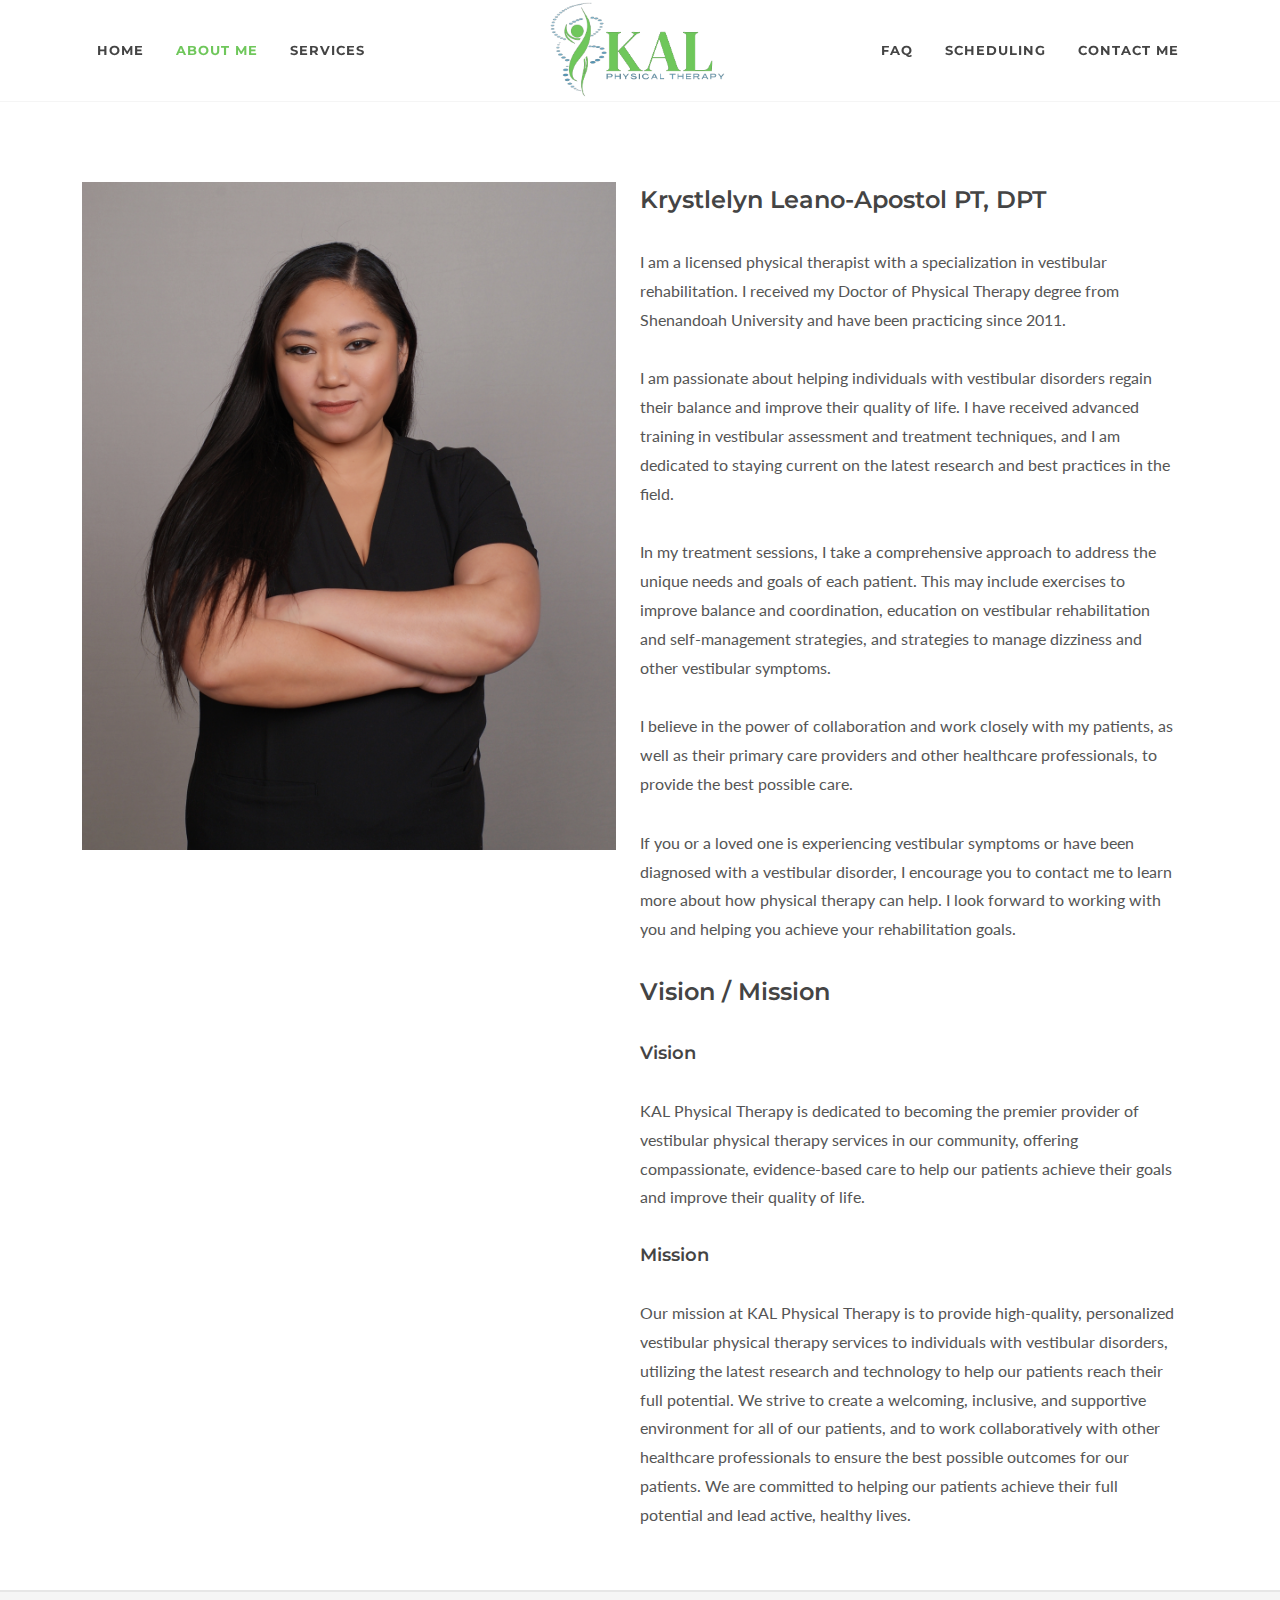
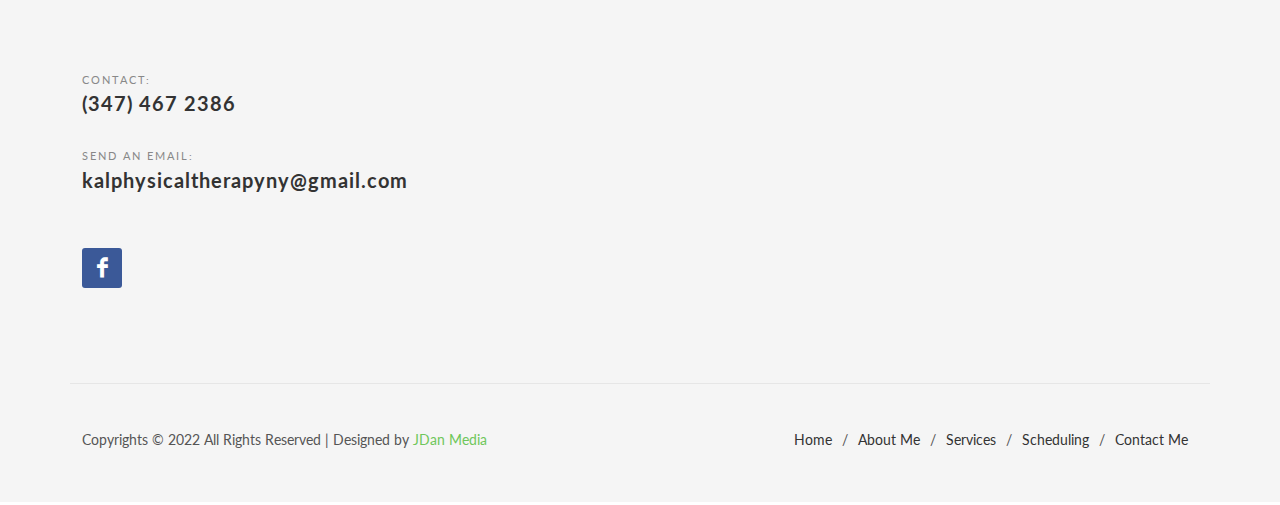
==== about.html @ 2dfe744f "updated slider, updated about me" ====
<!DOCTYPE html>
<html dir="ltr" lang="en-US">
<head>

	<meta http-equiv="content-type" content="text/html; charset=utf-8" />
	<meta name="author" content="SemiColonWeb" />
    <link href="https://fonts.googleapis.com/css?family=Lato:300,400,400i,700|Montserrat:400,700|Crete+Round:400i&display=swap" rel="stylesheet" type="text/css" />
    <link rel="stylesheet" href="./assets/css/bootstrap.css" type="text/css" />
    <link rel="stylesheet" href="./assets/css/style.css" type="text/css" />
    <link rel="stylesheet" href="./assets/css/swiper.css" type="text/css" />
    <link rel="stylesheet" href="./assets/demos/medical/medical.css" type="text/css" />
    <link rel="stylesheet" href="./assets/css/dark.css" type="text/css" />
    <link rel="stylesheet" href="./assets/css/font-icons.css" type="text/css" />
	<link rel="stylesheet" href="./assets/demos/medical/css/medical-icons.css" type="text/css" />
	<link rel="stylesheet" href="./assets/css/animate.css" type="text/css" />
	<link rel="stylesheet" href="./assets/css/magnific-popup.css" type="text/css" />
	<link rel="stylesheet" href="./assets/demos/medical/fonts.css" type="text/css" />
	<link rel="stylesheet" href="./assets/css/custom.css" type="text/css" />
	<meta name="viewport" content="width=device-width, initial-scale=1" />
	<link rel="stylesheet" href="./assets/css/colors.php?color=DE6262" type="text/css" />
    <link rel="icon" type="image/x-icon" href="./assets/Images/kal-icon-trans.png">


	<!-- Document Title
	============================================= -->
	<title>About Me | KAL Physical Therapy</title>

</head>

<body class="stretched page-transition" data-loader-html="<div id='css3-spinner-svg-pulse-wrapper'><svg id='css3-spinner-svg-pulse' version='1.2' height='210' width='550' xmlns='https://www.w3.org/2000/svg' viewport='0 0 60 60' xmlns:xlink='https://www.w3.org/1999/xlink'><path id='css3-spinner-pulse' stroke='#DE6262' fill='none' stroke-width='2' stroke-linejoin='round' d='M0,90L250,90Q257,60 262,87T267,95 270,88 273,92t6,35 7,-60T290,127 297,107s2,-11 10,-10 1,1 8,-10T319,95c6,4 8,-6 10,-17s2,10 9,11h210' /></svg></div>">

	<!-- Document Wrapper
	============================================= -->
	<div id="wrapper" class="clearfix">

		<!-- Header
		============================================= -->
		<header id="header">
			<div id="header-wrap">
				<div class="container">
					<div class="header-row">

						<!-- Logo
						============================================= -->
						<div id="logo" class="order-lg-2 col-auto px-0 me-lg-0">
							<a href="index.html" class="standard-logo"><img src="./assets/images/kal-logo-small-black-stroke.png" alt="KAL Logo"></a>
							<a href="index.html" class="retina-logo"><img src="./assets/images/kal-logo-small-black-stroke.png" alt="KAL Logo"></a>
						</div><!-- #logo end -->

						<div id="primary-menu-trigger">
							<svg class="svg-trigger" viewBox="0 0 100 100"><path d="m 30,33 h 40 c 3.722839,0 7.5,3.126468 7.5,8.578427 0,5.451959 -2.727029,8.421573 -7.5,8.421573 h -20"></path><path d="m 30,50 h 40"></path><path d="m 70,67 h -40 c 0,0 -7.5,-0.802118 -7.5,-8.365747 0,-7.563629 7.5,-8.634253 7.5,-8.634253 h 20"></path></svg>
						</div>

						<!-- Primary Navigation
						============================================= -->
						<nav class="primary-menu order-lg-1 col-lg-5 px-0" style="position:inherit;">

							<ul class="menu-container">
								<li class="menu-item"><a class="menu-link" href="index.html"><div>Home</div></a></li>
								<li class="menu-item current"><a class="menu-link" href="about.html"><div>About Me</div></a></li>
                                <li class="menu-item"><a class="menu-link" href="services.html"><div>Services</div></a></li>
                            </ul>
                        </nav>
                        <nav class="primary-menu order-lg-3 col-lg-5 px-0" style="position:inherit;">
                            <ul class="menu-container justify-content-lg-end">
								<li class="menu-item"><a class="menu-link" href="faq.html"><div>FAQ</div></a></li>
								<li class="menu-item"><a class="menu-link" href="scheduling.html"><div>Scheduling</div></a></li>
								<li class="menu-item"><a class="menu-link" href="contact.html"><div>Contact Me</div></a></li>
							</ul>
						</nav><!-- #primary-menu end -->

					</div>
				</div>
			</div>
			<div class="header-wrap-clone"></div>
		</header><!-- #header end -->

		<!-- Content
		============================================= -->
		<section id="content">
			<div class="content-wrap pb-0">
				<div class="container">

					<div class="row">
						<div class="row col-mb-50">
							<div class="col-md-6">
								<div class="feature-box media-box">
									<div class="fbox-media">
										<img src="./assets/images/aboutmepic.jpg" alt="Why choose Us?">
									</div>
								</div>
							</div>
						<div class="col-lg-6">
							<h3>Krystlelyn Leano-Apostol PT, DPT</h3>

							<p>I am a licensed physical therapist with a specialization in vestibular rehabilitation. I received my Doctor of Physical Therapy degree from Shenandoah University and have been practicing since 2011.
							<p>I am passionate about helping individuals with vestibular disorders regain their balance and improve their quality of life. I have received advanced training in vestibular assessment and treatment techniques, and I am dedicated to staying current on the latest research and best practices in the field.</p>
							<p>In my treatment sessions, I take a comprehensive approach to address the unique needs and goals of each patient. This may include exercises to improve balance and coordination, education on vestibular rehabilitation and self-management strategies, and strategies to manage dizziness and other vestibular symptoms.</p>
							<p>I believe in the power of collaboration and work closely with my patients, as well as their primary care providers and other healthcare professionals, to provide the best possible care.</p>
							<p>If you or a loved one is experiencing vestibular symptoms or have been diagnosed with a vestibular disorder, I encourage you to contact me to learn more about how physical therapy can help. I look forward to working with you and helping you achieve your rehabilitation goals.</p>

							<h3>Vision / Mission</h3>

							<h4>Vision</h4>
							<p>KAL Physical Therapy is dedicated to becoming the premier provider of vestibular physical therapy services in our community, offering compassionate, evidence-based care to help our patients achieve their goals and improve their quality of life.</p>
							
							<h4>Mission</h4>
							<p>Our mission at KAL Physical Therapy is to provide high-quality, personalized vestibular physical therapy services to individuals with vestibular disorders, utilizing the latest research and technology to help our patients reach their full potential. We strive to create a welcoming, inclusive, and supportive environment for all of our patients, and to work collaboratively with other healthcare professionals to ensure the best possible outcomes for our patients. We are committed to helping our patients achieve their full potential and lead active, healthy lives.</p>
						</div>
					</div>
					<p></p>

				</div>

			</div>
		</section><!-- #content end -->

		<!-- Footer
		============================================= -->
		<footer id="footer" style="background-color: #F5F5F5; border-top: 2px solid rgba(0,0,0,0.06);">
			<div class="container" style="border-bottom: 1px solid rgba(0,0,0,0.06);">

				<!-- Footer Widgets
				============================================= -->
				<div class="footer-widgets-wrap">

					<div class="row gutter-50 col-mb-50">

						<div class="col-md-4">

							<div class="widget">

								<div class="row col-mb-30">
									<div class="col-lg-12">
										<div class="footer-big-contacts">
											<span>Contact:</span>
											(347) 467 2386
										</div>
									</div>

									<div class="col-lg-12">
										<div class="footer-big-contacts">
											<span>Send an Email:</span>
											kalphysicaltherapyny@gmail.com
										</div>
									</div>
								</div>

							</div>

							<div class="widget subscribe-widget clearfix">

								<div class="row col-mb-30">
									<div class="col-sm-6 col-md-12 col-lg-6 clearfix">
										<a href="https://www.facebook.com/profile.php?id=100088039281138" target="_blank" class="social-icon si-dark si-colored si-facebook mb-0" style="margin-right: 10px;">
											<i class="icon-facebook"></i>
											<i class="icon-facebook"></i>
										</a>
										<a href="#"><small style="display: block; margin-top: 3px;"></a>
									</div>
								</div>

							</div>

						</div>
					</div>

				</div><!-- .footer-widgets-wrap end -->
			</div>

			<!-- Copyrights
			============================================= -->
			<div id="copyrights" class="bg-transparent">
				<div class="container clearfix">

					<div class="row col-mb-30">
						<div class="col-md-6 text-center text-md-start">
							Copyrights &copy; 2022 All Rights Reserved | Designed by <a href="http://www.jdanmedia.com">JDan Media</a>
						</div>

						<div class="col-md-6 text-center text-md-end">
							<div class="copyrights-menu copyright-links clearfix">
								<a href="#">Home</a>/<a href="#">About Me</a>/<a href="#">Services</a>/<a href="#">Scheduling</a>/<a href="#">Contact Me</a>
							</div>
						</div>
					</div>

				</div>
			</div><!-- #copyrights end -->
		</footer><!-- #footer end -->

	</div><!-- #wrapper end -->

	<!-- Go To Top
	============================================= -->
	<div id="gotoTop" class="icon-angle-up rounded-circle"></div>

	<!-- JavaScripts
	============================================= -->
	<script src="./assets/js/jquery.js"></script>
	<script src="./assets/js/plugins.min.js"></script>

	<!-- Footer Scripts
	============================================= -->
	<script src="./assets/js/functions.js"></script>

</body>
</html>
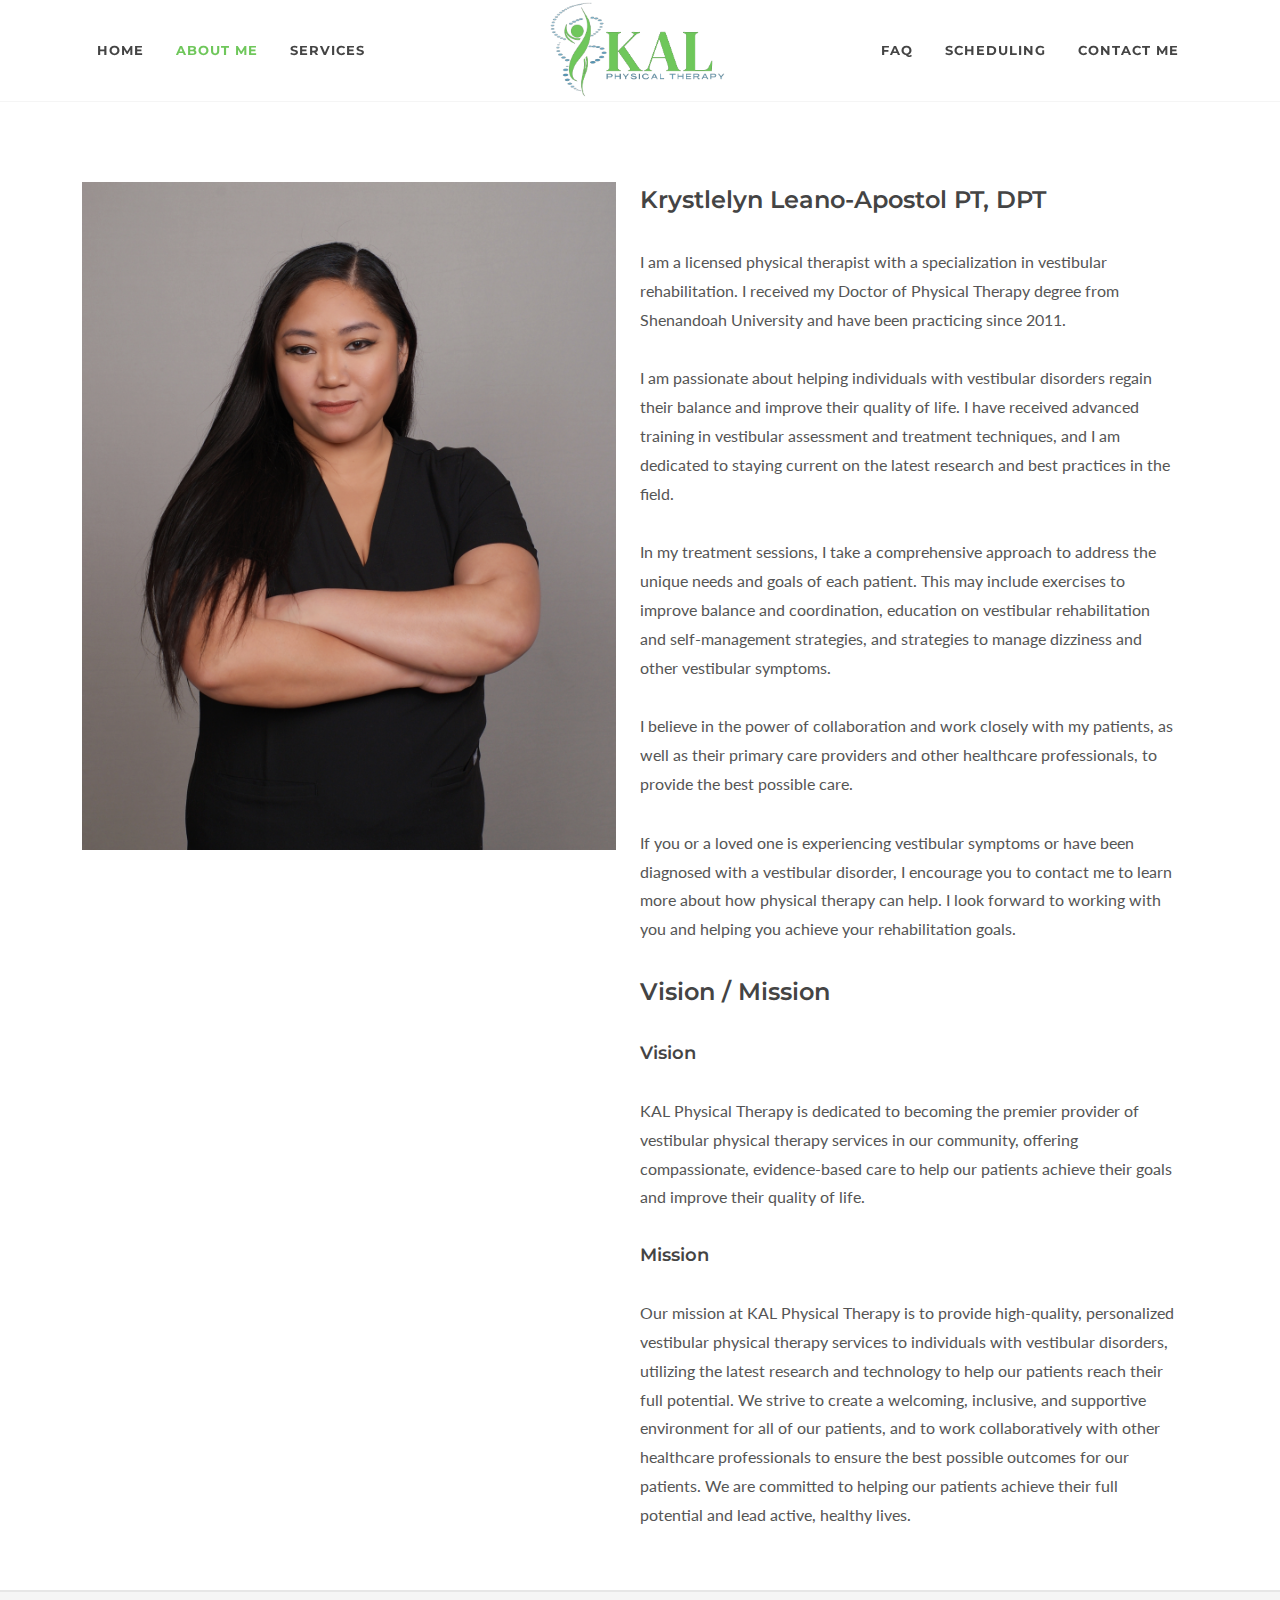
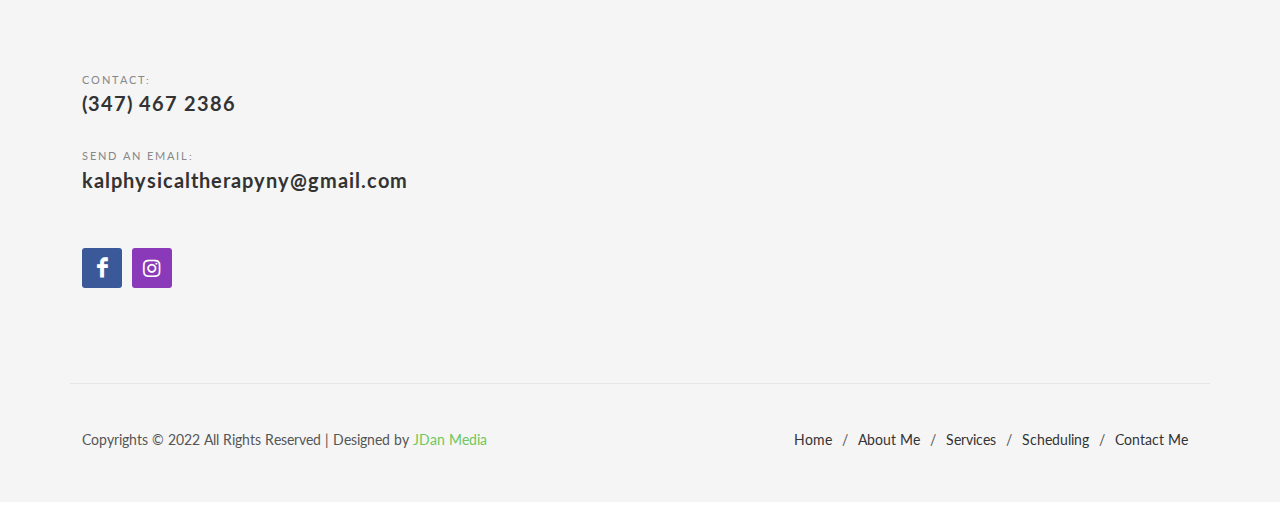
==== commit 25cbdcf4: "added instagram icon and link" ====
--- a/about.html
+++ b/about.html
@@ -156,6 +156,10 @@
 											<i class="icon-facebook"></i>
 											<i class="icon-facebook"></i>
 										</a>
+										<a href="https://www.instagram.com/kal_pt" target="_blank" class="social-icon si-dark si-colored si-instagram mb-0" style="margin-right: 10px;">
+											<i class="icon-instagram"></i>
+											<i class="icon-instagram"></i>
+										</a>
 										<a href="#"><small style="display: block; margin-top: 3px;"></a>
 									</div>
 								</div>
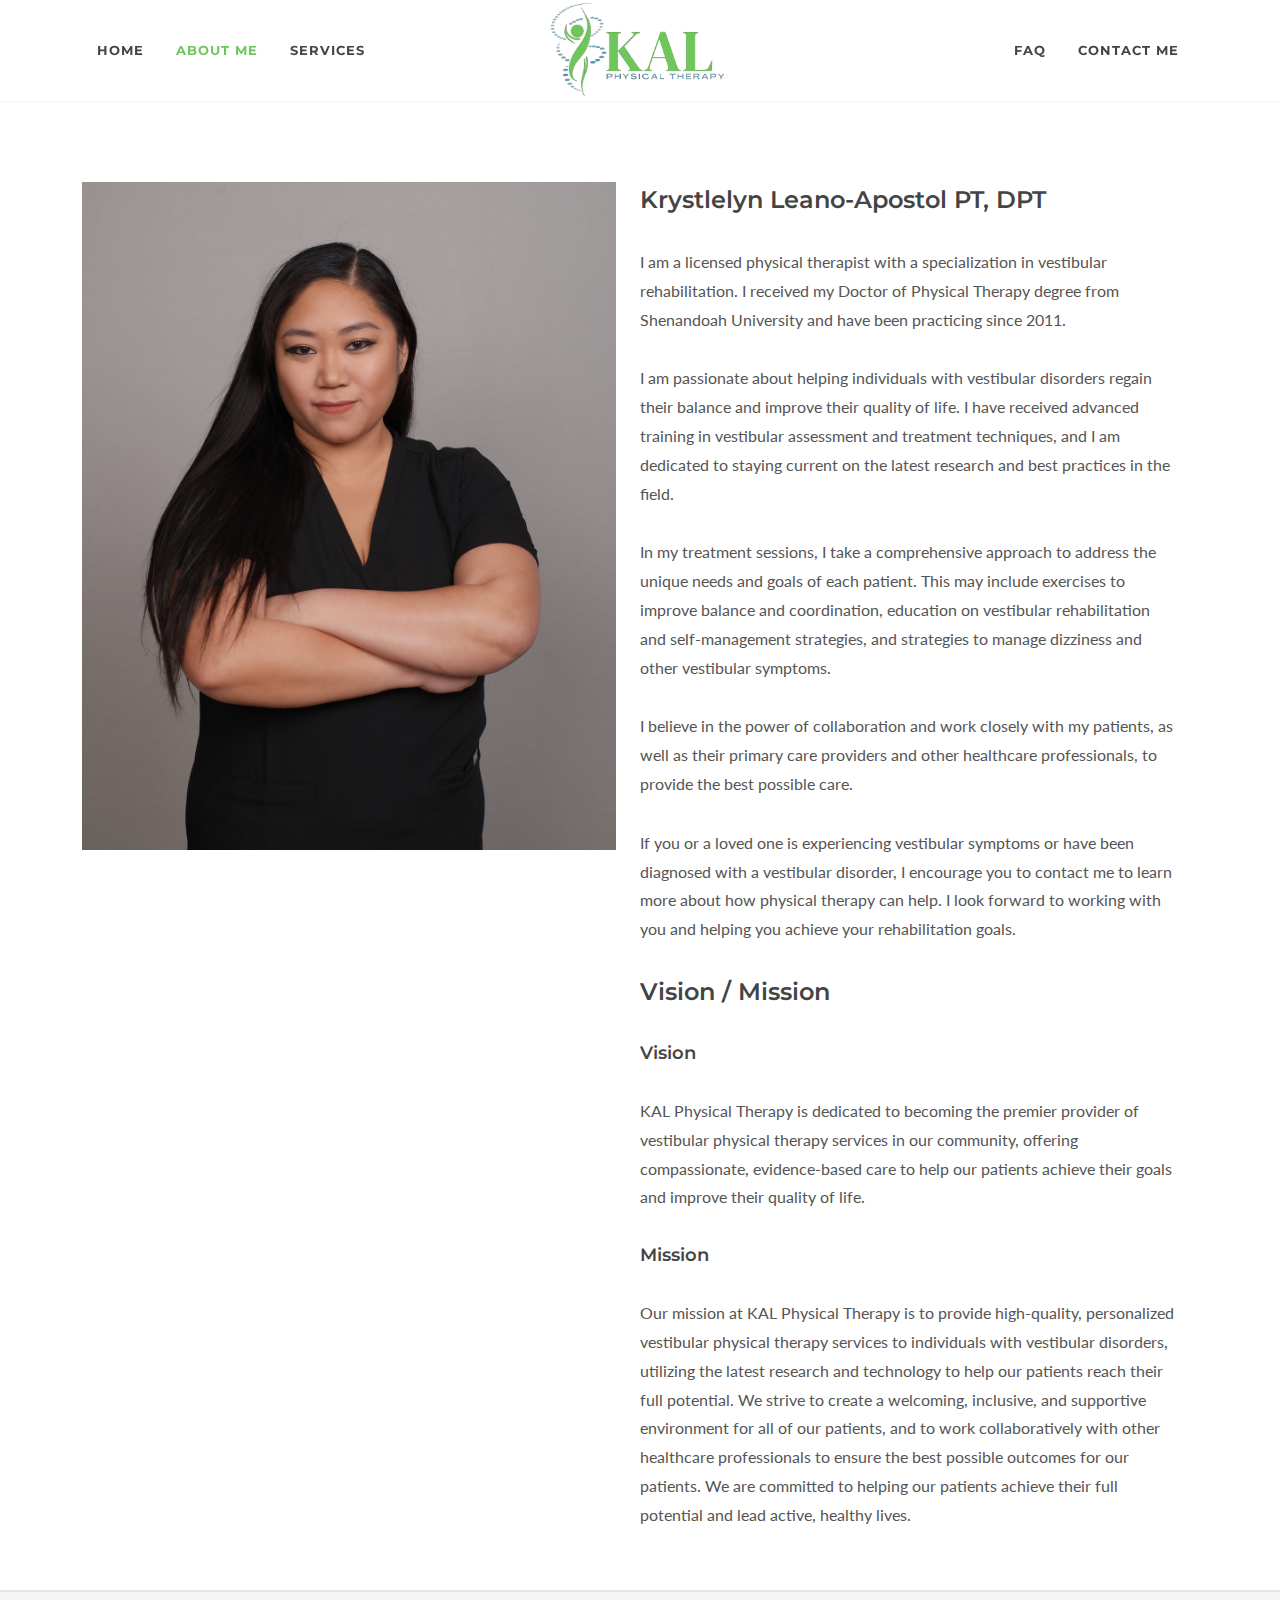
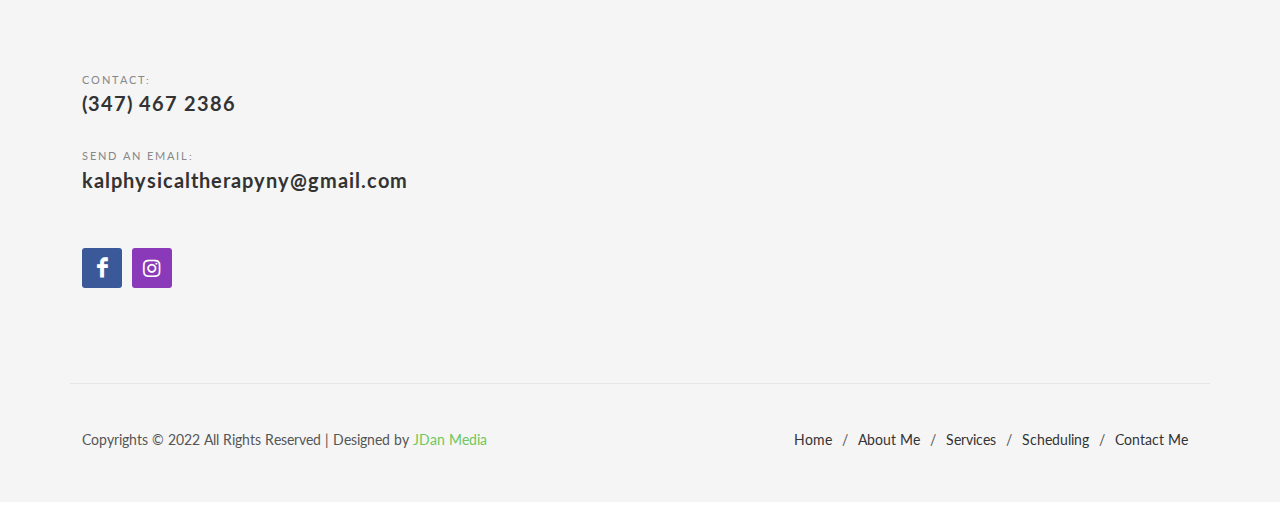
==== commit dbbbb98b: "removed scheduling, changed booking to contact me section" ====
--- a/about.html
+++ b/about.html
@@ -64,7 +64,6 @@
                         <nav class="primary-menu order-lg-3 col-lg-5 px-0" style="position:inherit;">
                             <ul class="menu-container justify-content-lg-end">
 								<li class="menu-item"><a class="menu-link" href="faq.html"><div>FAQ</div></a></li>
-								<li class="menu-item"><a class="menu-link" href="scheduling.html"><div>Scheduling</div></a></li>
 								<li class="menu-item"><a class="menu-link" href="contact.html"><div>Contact Me</div></a></li>
 							</ul>
 						</nav><!-- #primary-menu end -->
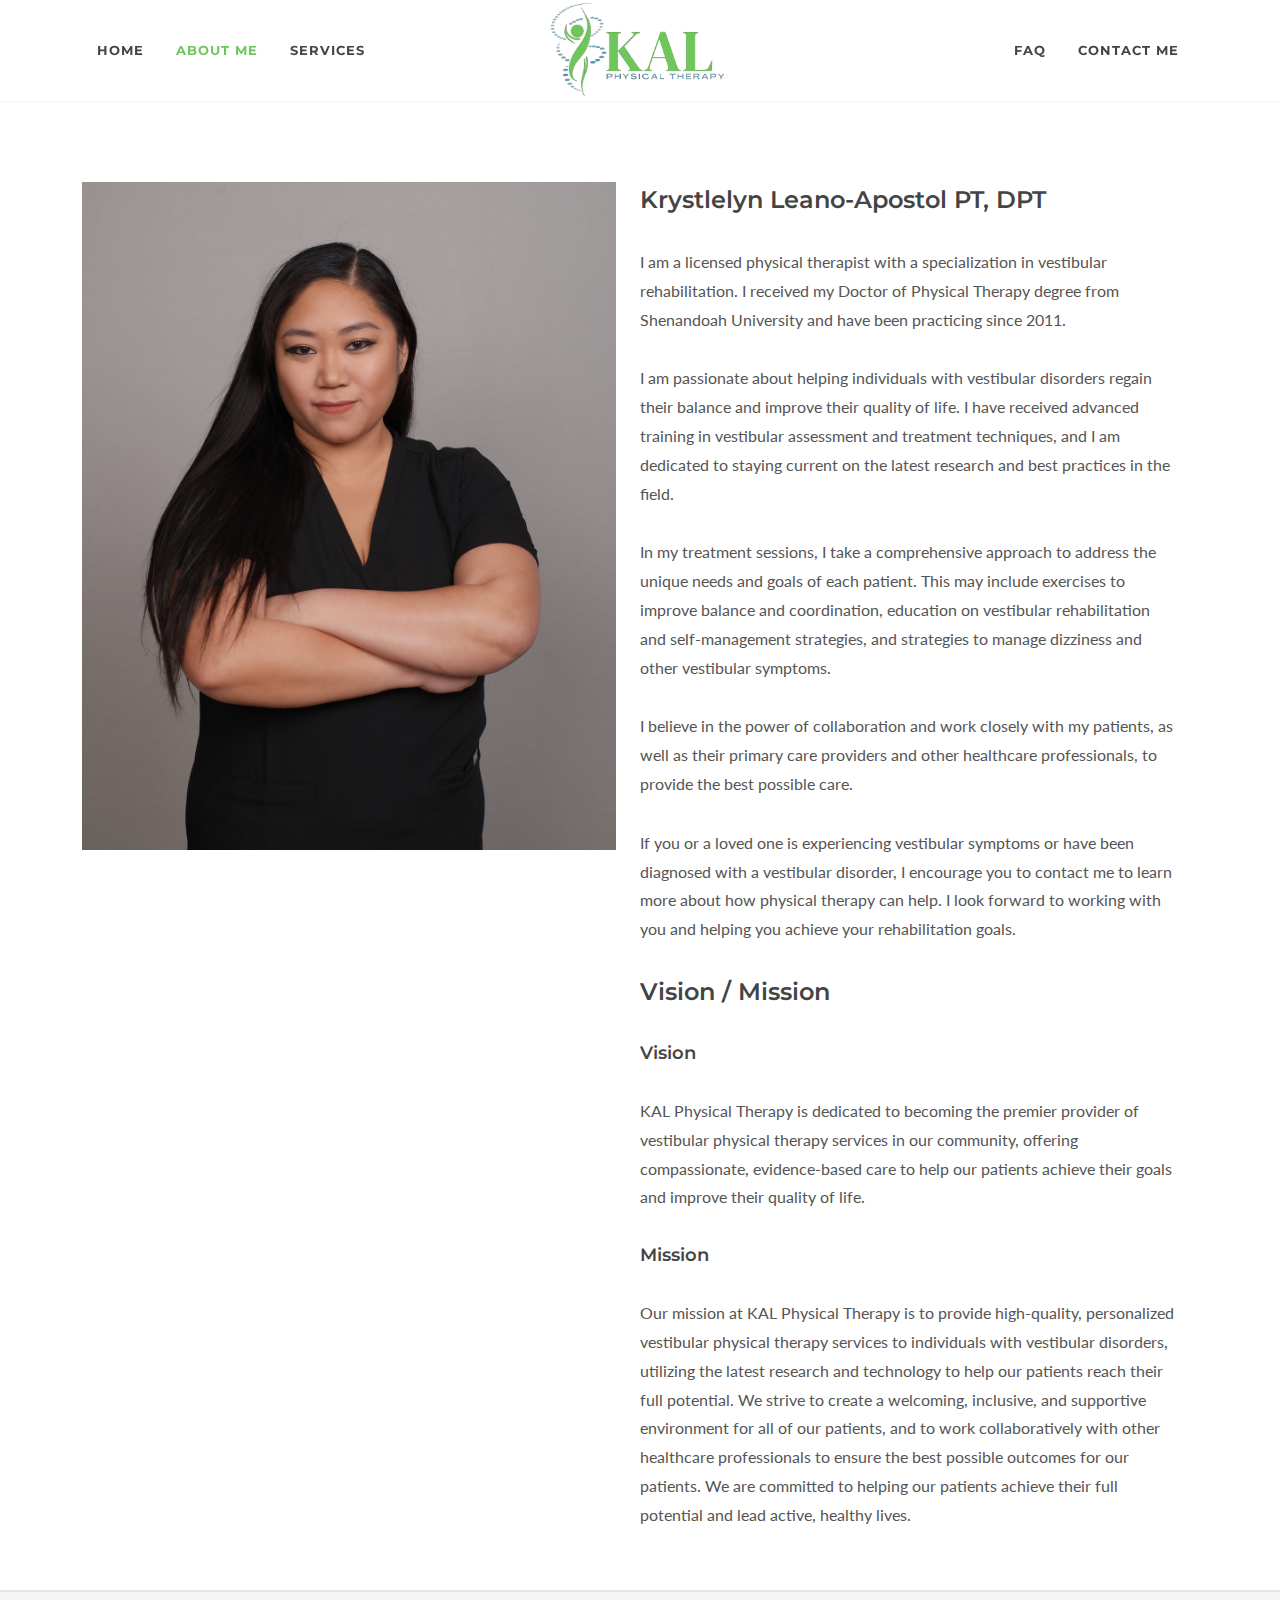
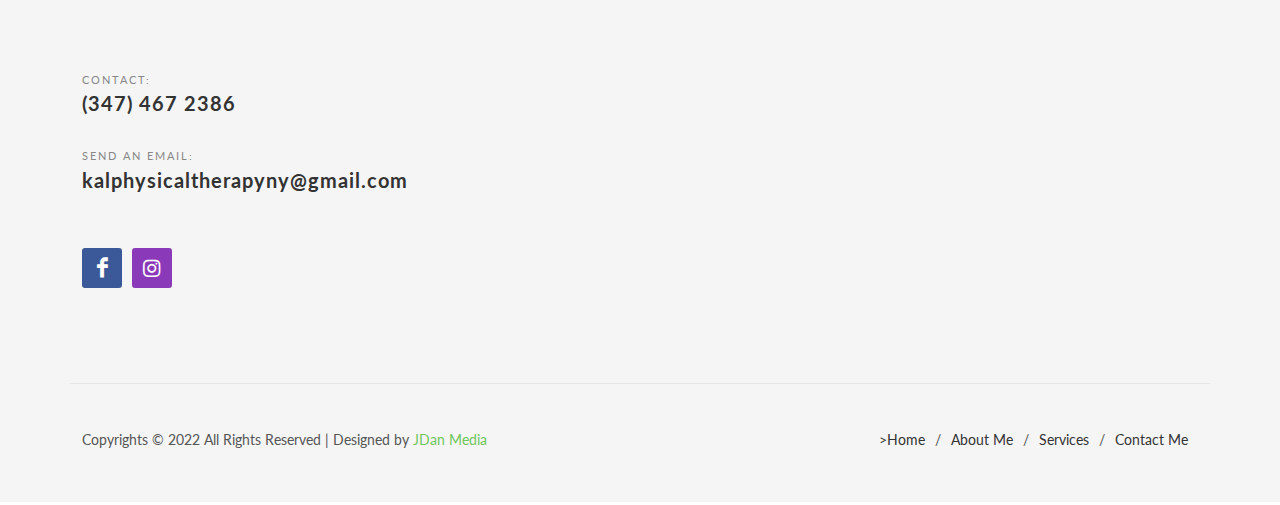
==== commit bc96a289: "removed services from footer" ====
--- a/about.html
+++ b/about.html
@@ -183,7 +183,7 @@
 
 						<div class="col-md-6 text-center text-md-end">
 							<div class="copyrights-menu copyright-links clearfix">
-								<a href="#">Home</a>/<a href="#">About Me</a>/<a href="#">Services</a>/<a href="#">Scheduling</a>/<a href="#">Contact Me</a>
+								<a href="index.html">>Home</a>/<a href="about.html">About Me</a>/<a href="services.html">Services</a>/<a href="contact.html">Contact Me</a>
 							</div>
 						</div>
 					</div>
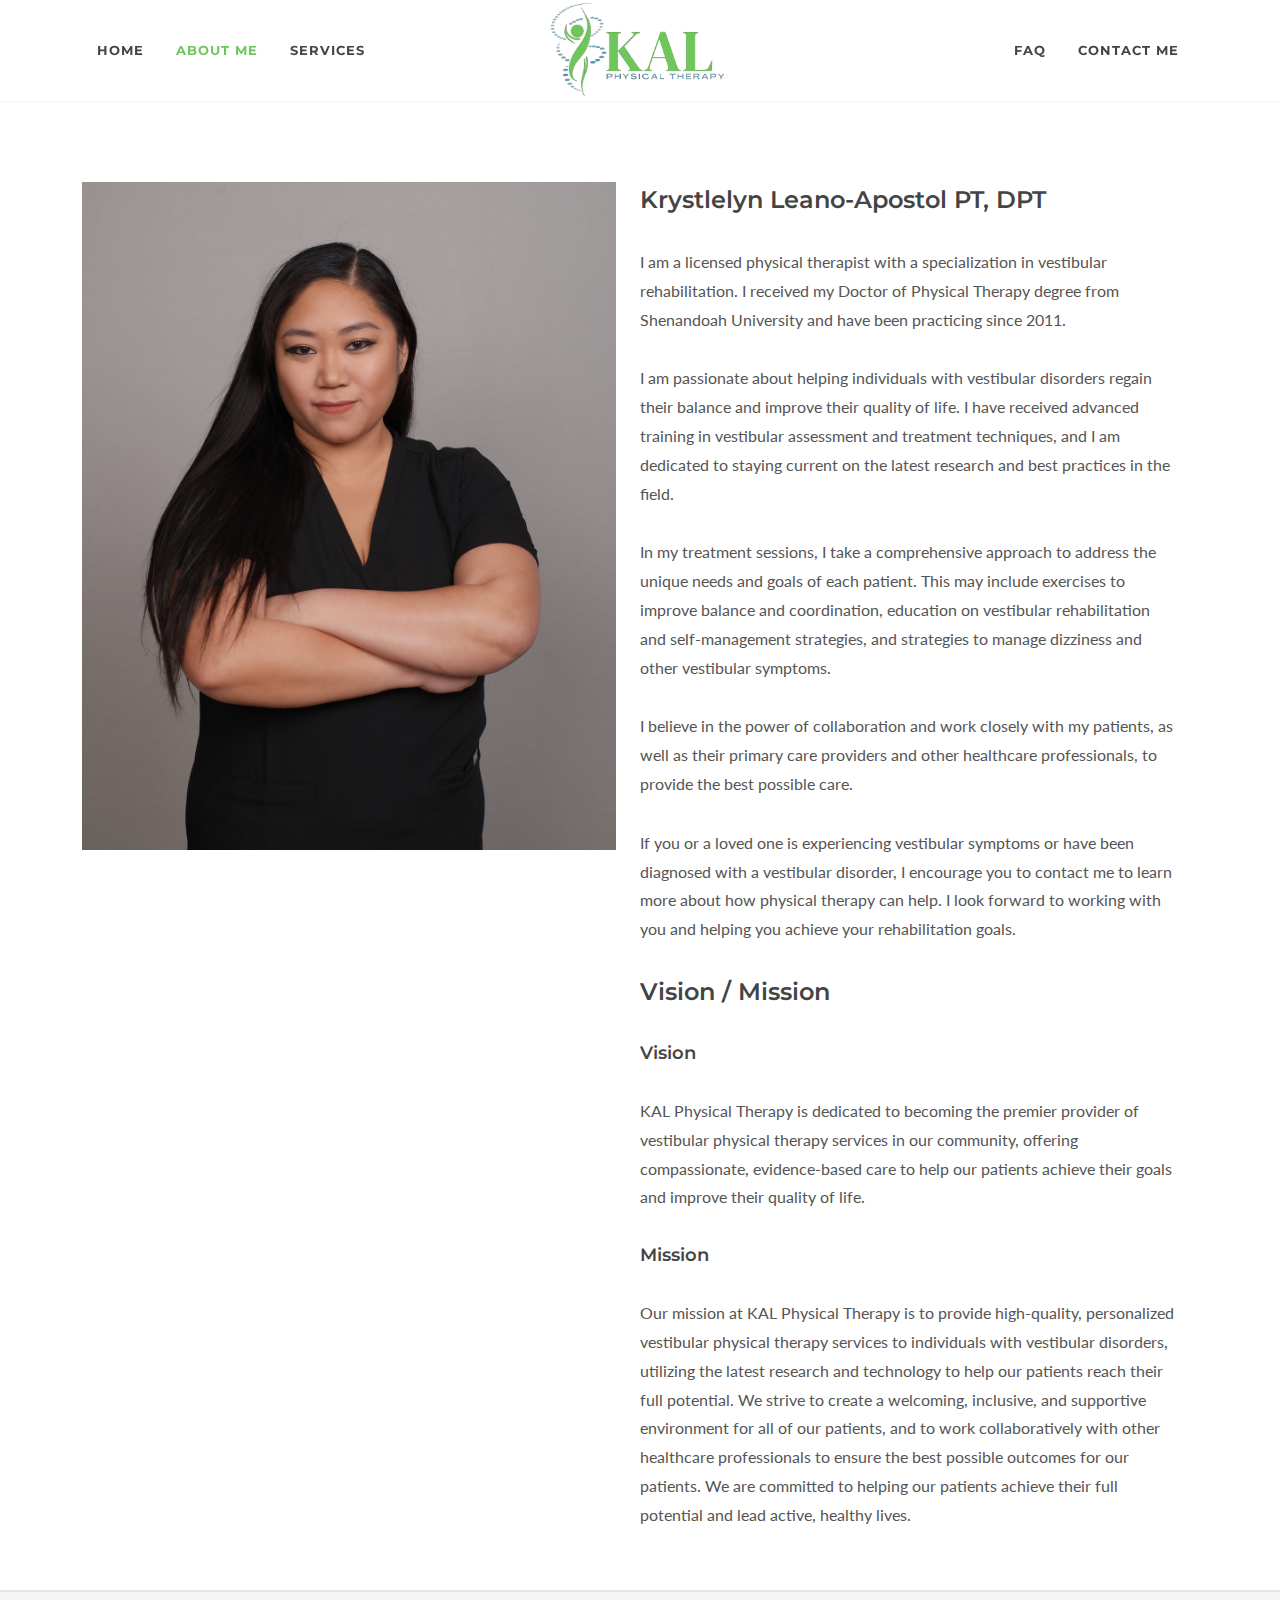
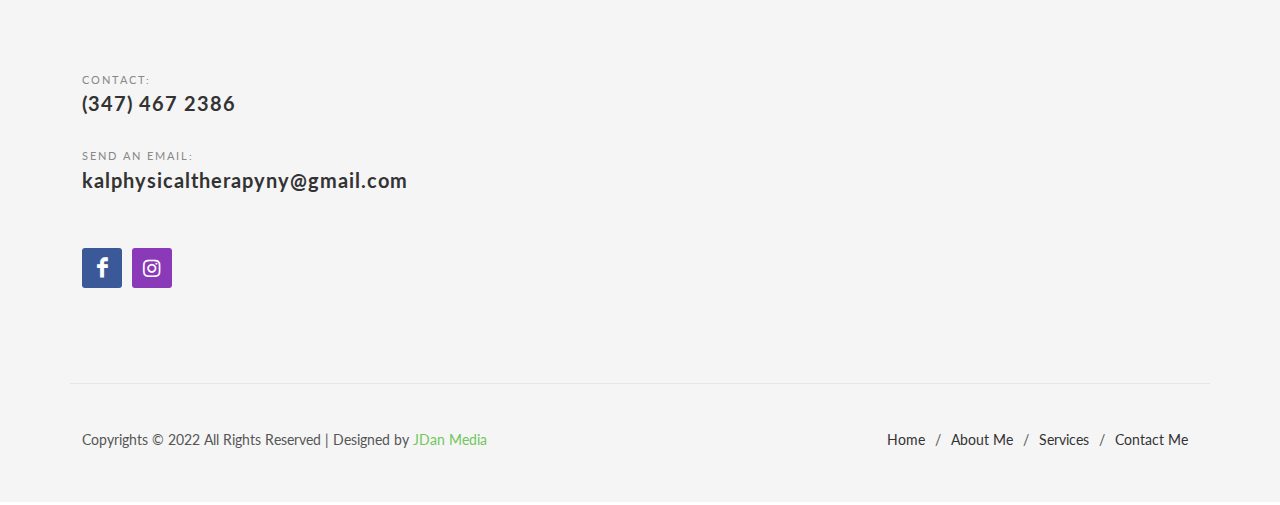
==== commit 108ae1c7: "edited index with send email, fixed footer" ====
--- a/about.html
+++ b/about.html
@@ -183,7 +183,7 @@
 
 						<div class="col-md-6 text-center text-md-end">
 							<div class="copyrights-menu copyright-links clearfix">
-								<a href="index.html">>Home</a>/<a href="about.html">About Me</a>/<a href="services.html">Services</a>/<a href="contact.html">Contact Me</a>
+								<a href="index.html">Home</a>/<a href="about.html">About Me</a>/<a href="services.html">Services</a>/<a href="contact.html">Contact Me</a>
 							</div>
 						</div>
 					</div>
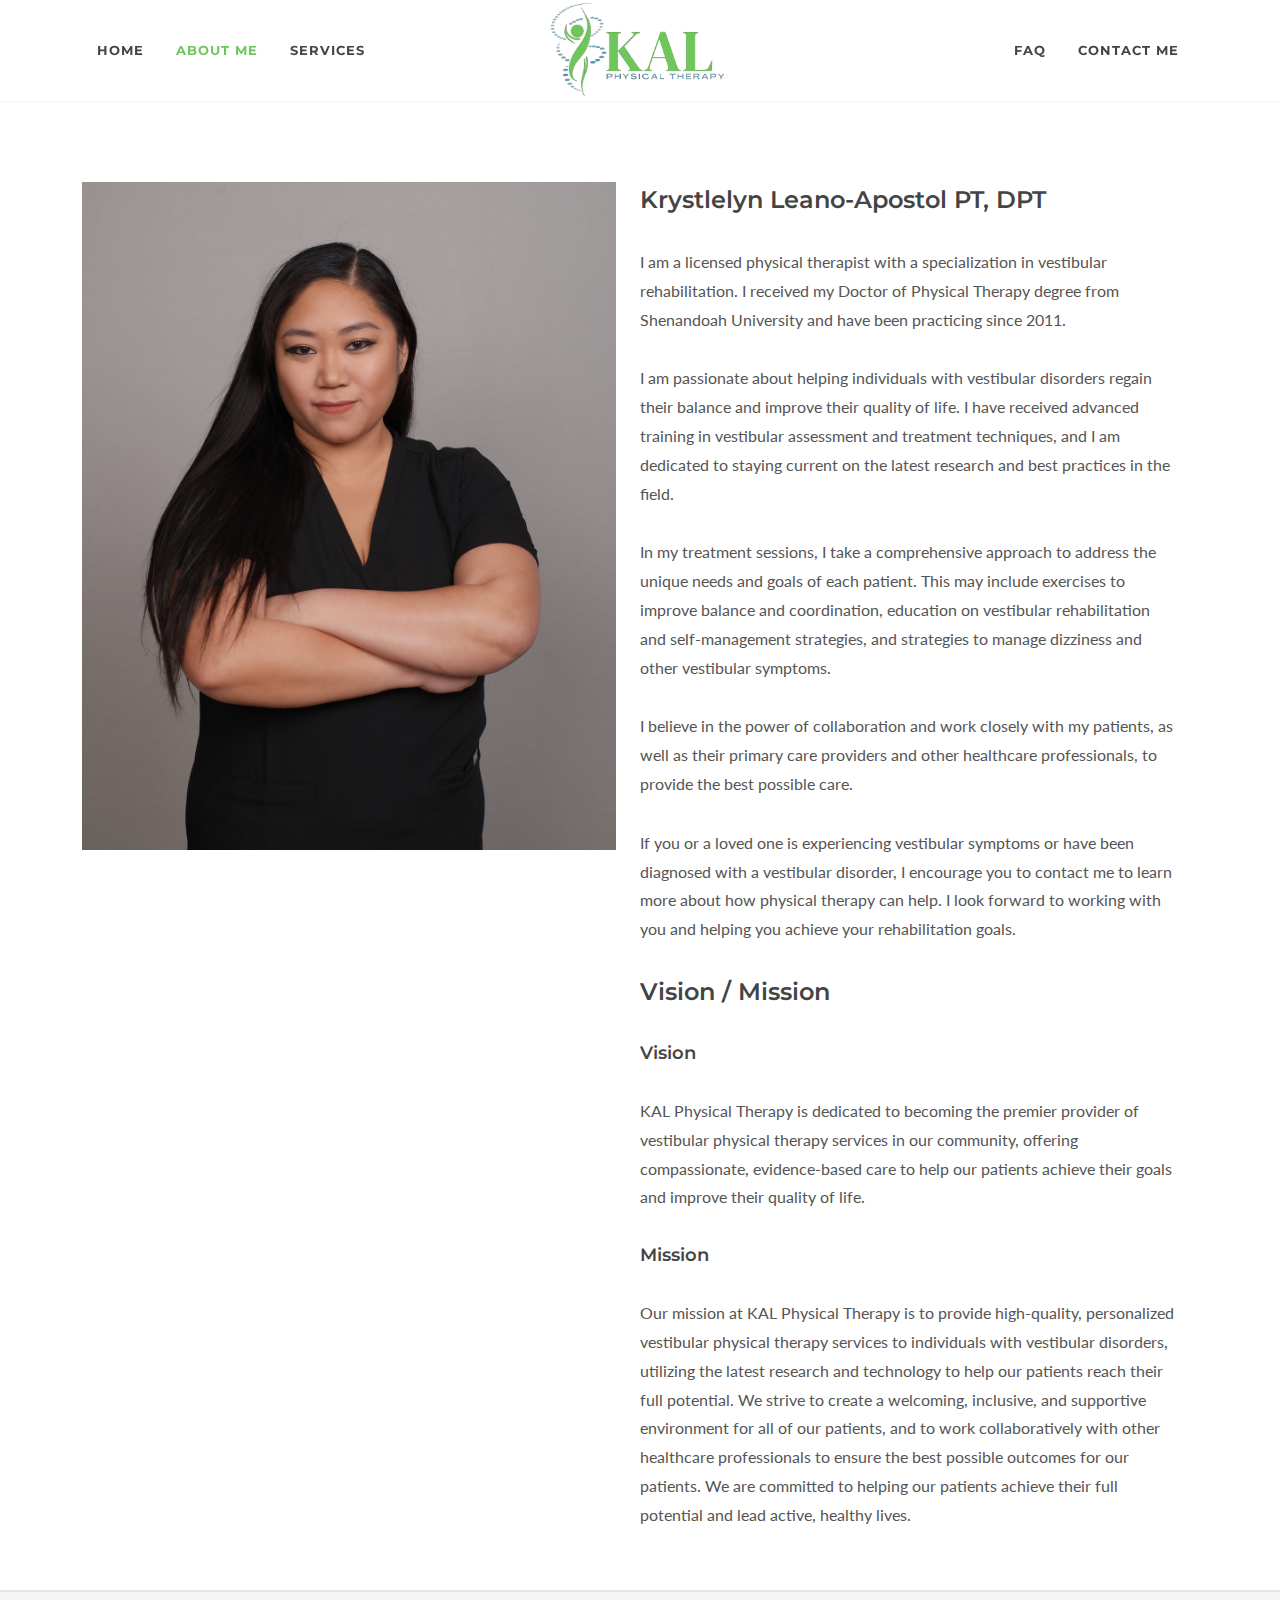
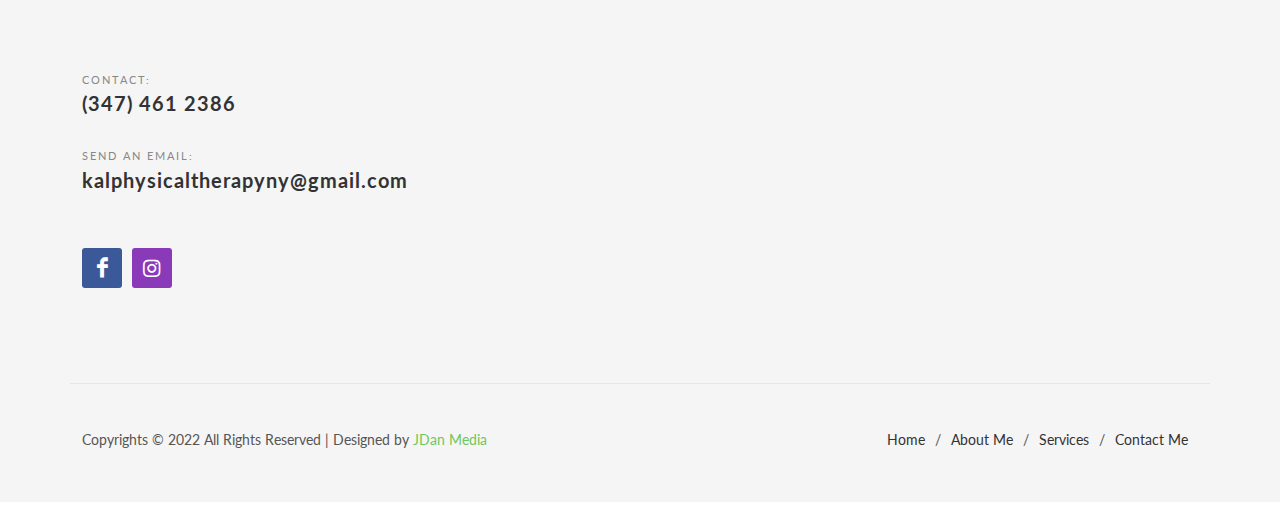
==== commit 04a4f271: "fixed phone number, added formspree to home and contact page" ====
--- a/about.html
+++ b/about.html
@@ -133,7 +133,7 @@
 									<div class="col-lg-12">
 										<div class="footer-big-contacts">
 											<span>Contact:</span>
-											(347) 467 2386
+											(347) 461 2386
 										</div>
 									</div>
 
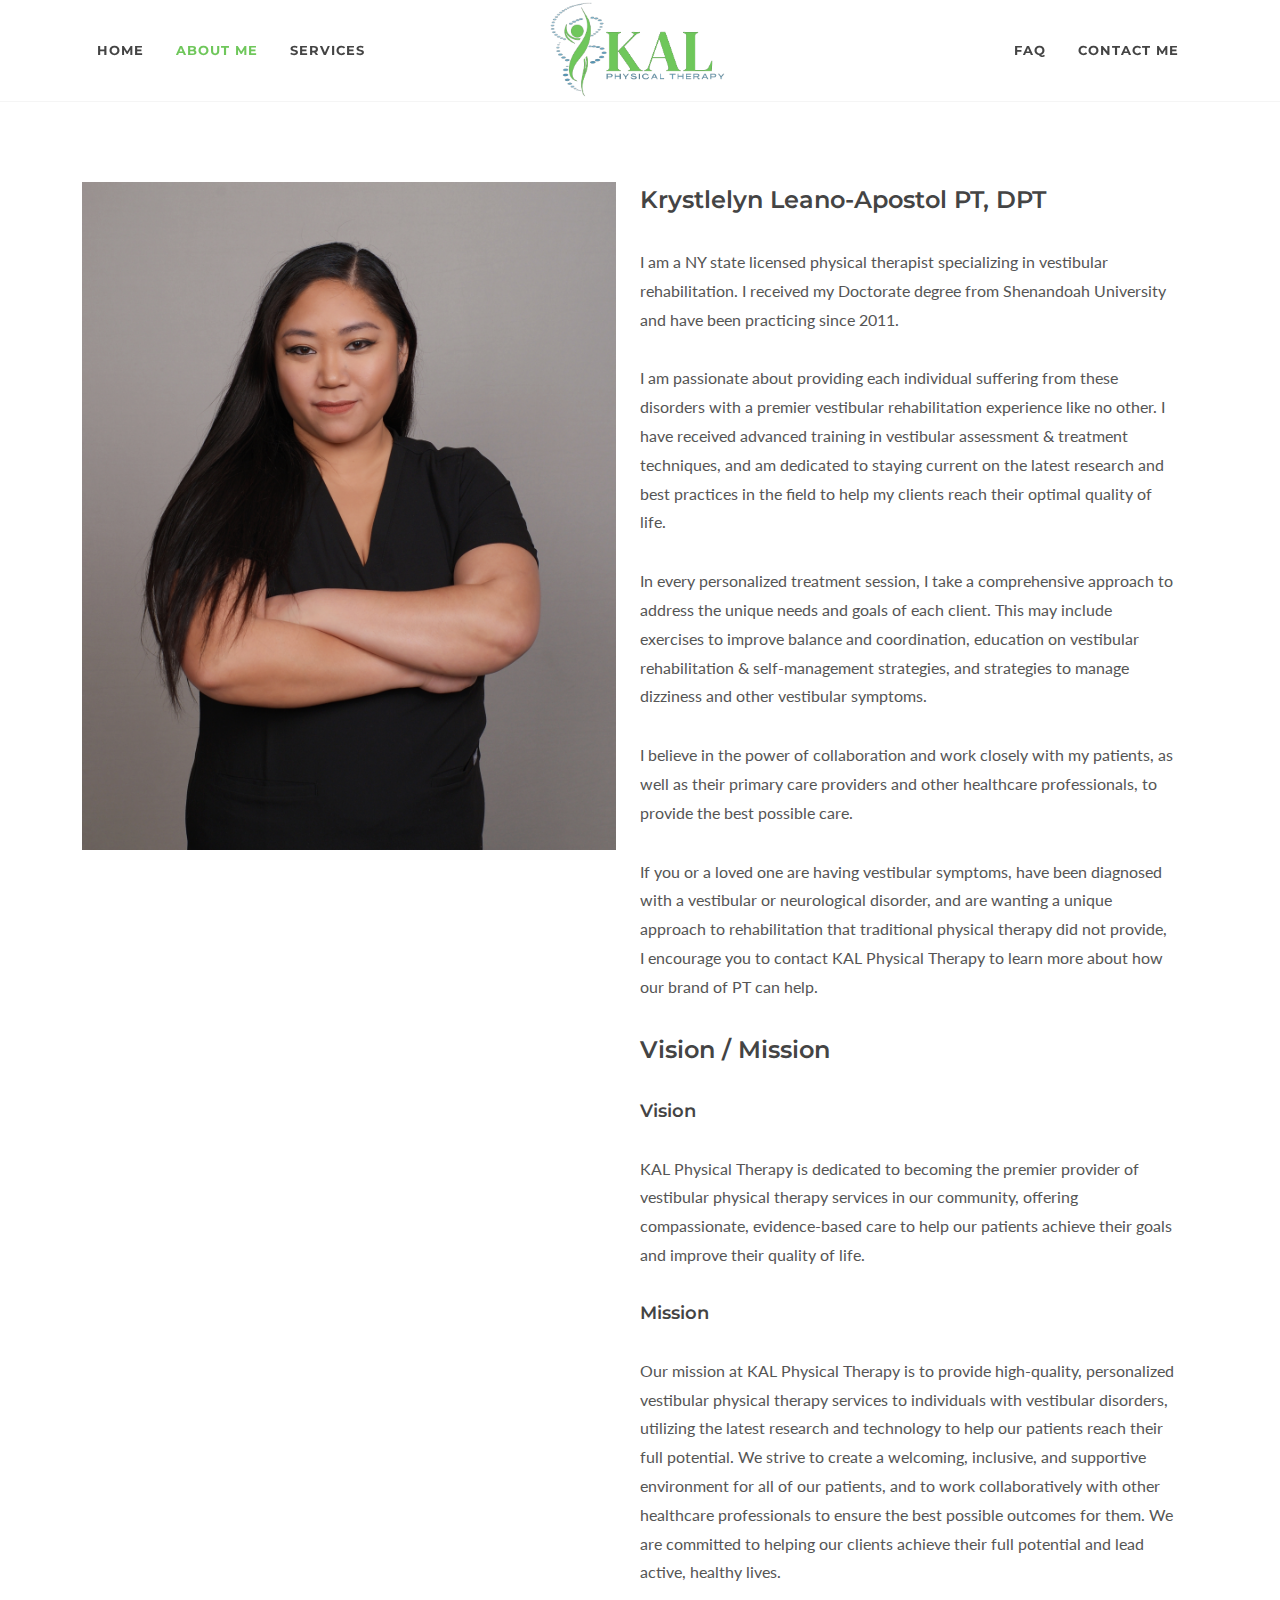
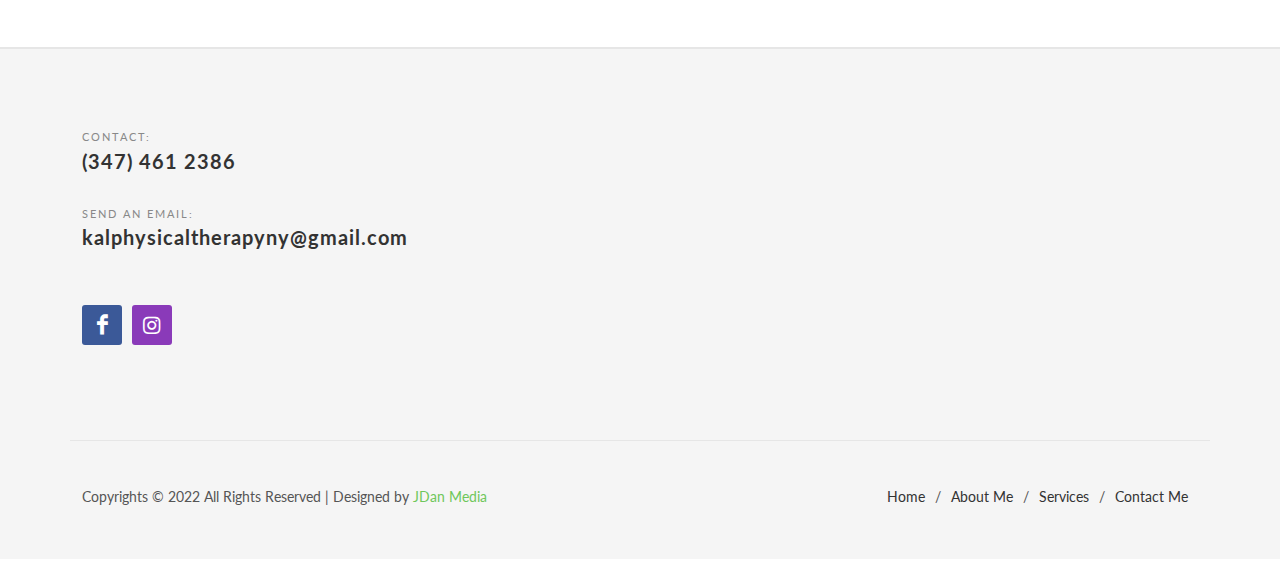
==== commit 09950523: "edited about me section" ====
--- a/about.html
+++ b/about.html
@@ -92,11 +92,11 @@
 						<div class="col-lg-6">
 							<h3>Krystlelyn Leano-Apostol PT, DPT</h3>
 
-							<p>I am a licensed physical therapist with a specialization in vestibular rehabilitation. I received my Doctor of Physical Therapy degree from Shenandoah University and have been practicing since 2011.
-							<p>I am passionate about helping individuals with vestibular disorders regain their balance and improve their quality of life. I have received advanced training in vestibular assessment and treatment techniques, and I am dedicated to staying current on the latest research and best practices in the field.</p>
-							<p>In my treatment sessions, I take a comprehensive approach to address the unique needs and goals of each patient. This may include exercises to improve balance and coordination, education on vestibular rehabilitation and self-management strategies, and strategies to manage dizziness and other vestibular symptoms.</p>
+							<p>I am a NY state licensed physical therapist specializing in vestibular rehabilitation. I received my Doctorate degree from Shenandoah University and have been practicing since 2011.
+							<p>I am passionate about providing each individual suffering from these disorders with a premier vestibular rehabilitation experience like no other. I have received advanced training in vestibular assessment & treatment techniques, and am dedicated to staying current on the latest research and best practices in the field to help my clients reach their optimal quality of life.</p>
+							<p>In every personalized treatment session, I take a comprehensive approach to address the unique needs and goals of each client. This may include exercises to improve balance and coordination, education on vestibular rehabilitation & self-management strategies, and strategies to manage dizziness and other vestibular symptoms.</p>
 							<p>I believe in the power of collaboration and work closely with my patients, as well as their primary care providers and other healthcare professionals, to provide the best possible care.</p>
-							<p>If you or a loved one is experiencing vestibular symptoms or have been diagnosed with a vestibular disorder, I encourage you to contact me to learn more about how physical therapy can help. I look forward to working with you and helping you achieve your rehabilitation goals.</p>
+							<p>If you or a loved one are having vestibular symptoms, have been diagnosed with a vestibular or neurological disorder, and are wanting a unique approach to rehabilitation that traditional physical therapy did not provide, I encourage you to contact KAL Physical Therapy to learn more about how our brand of PT can help.</p>
 
 							<h3>Vision / Mission</h3>
 
@@ -104,7 +104,7 @@
 							<p>KAL Physical Therapy is dedicated to becoming the premier provider of vestibular physical therapy services in our community, offering compassionate, evidence-based care to help our patients achieve their goals and improve their quality of life.</p>
 							
 							<h4>Mission</h4>
-							<p>Our mission at KAL Physical Therapy is to provide high-quality, personalized vestibular physical therapy services to individuals with vestibular disorders, utilizing the latest research and technology to help our patients reach their full potential. We strive to create a welcoming, inclusive, and supportive environment for all of our patients, and to work collaboratively with other healthcare professionals to ensure the best possible outcomes for our patients. We are committed to helping our patients achieve their full potential and lead active, healthy lives.</p>
+							<p>Our mission at KAL Physical Therapy is to provide high-quality, personalized vestibular physical therapy services to individuals with vestibular disorders, utilizing the latest research and technology to help our patients reach their full potential. We strive to create a welcoming, inclusive, and supportive environment for all of our patients, and to work collaboratively with other healthcare professionals to ensure the best possible outcomes for them. We are committed to helping our clients achieve their full potential and lead active, healthy lives.</p>
 						</div>
 					</div>
 					<p></p>
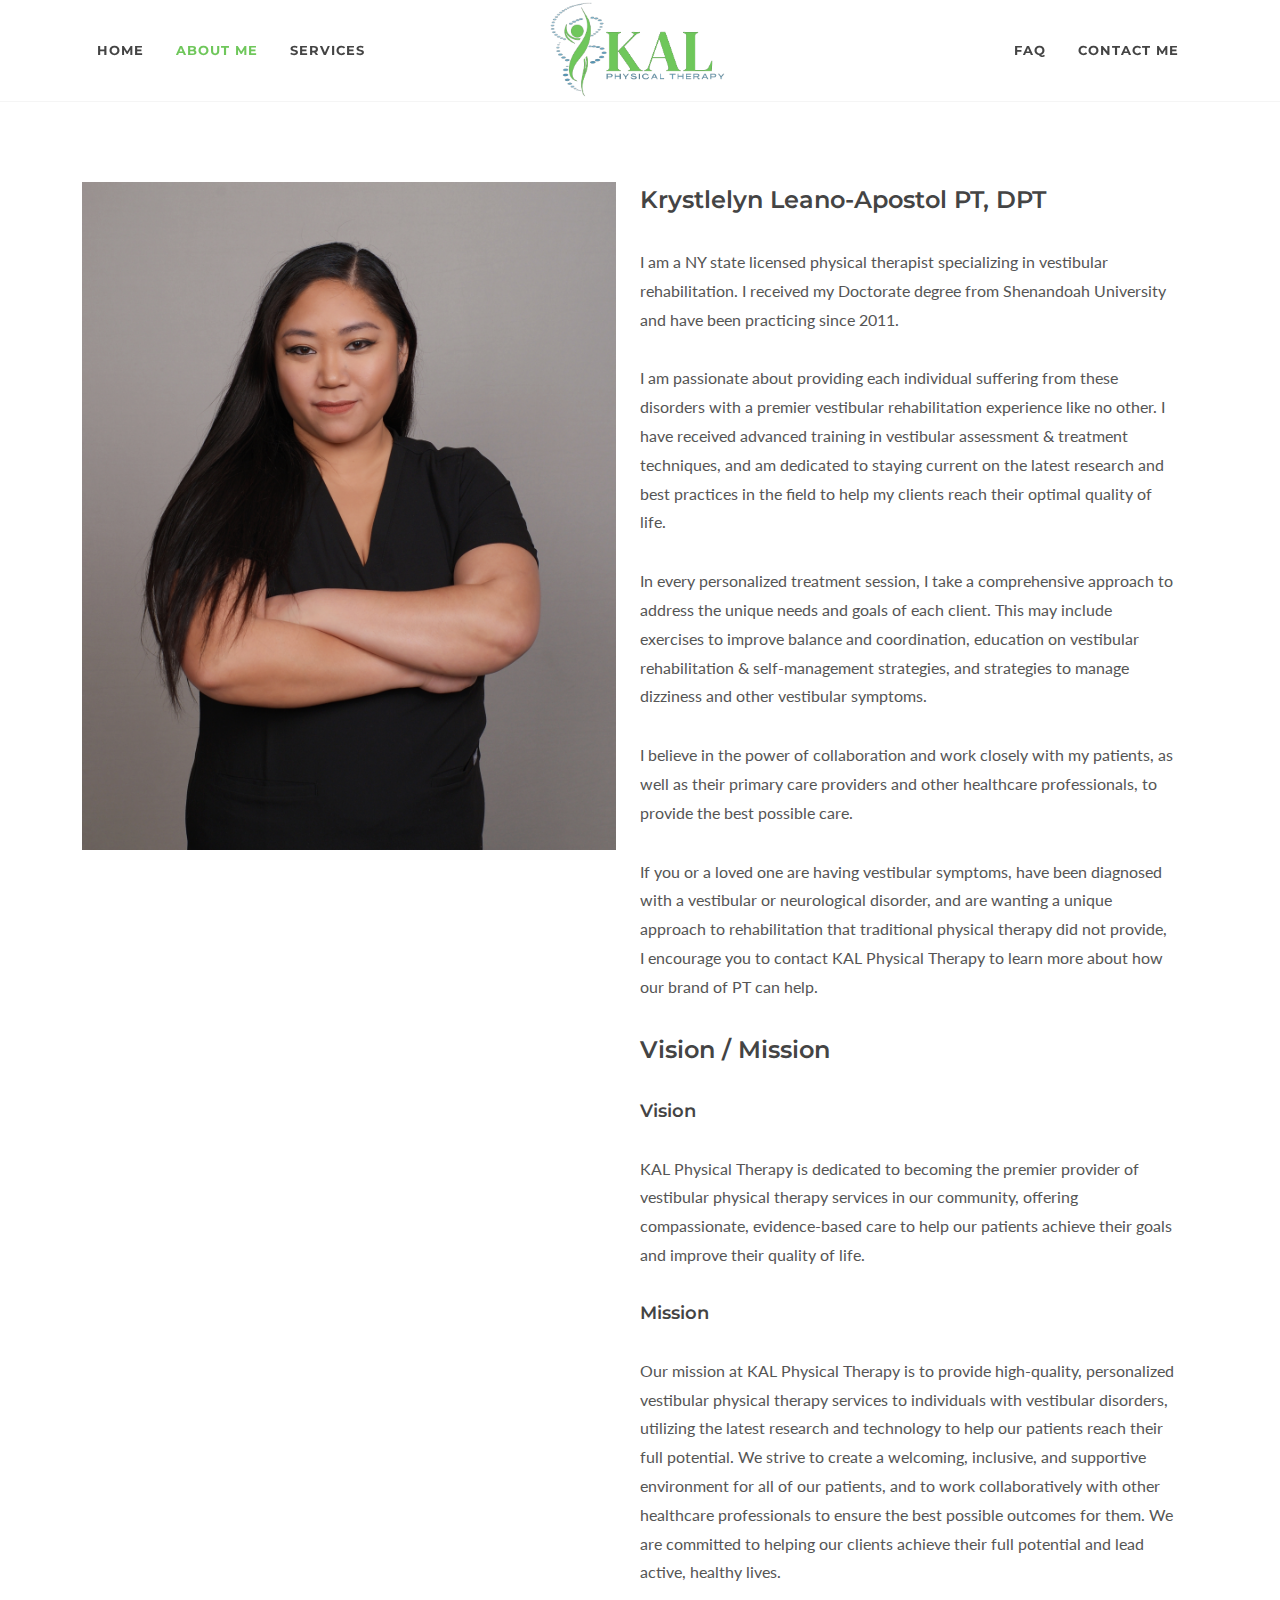
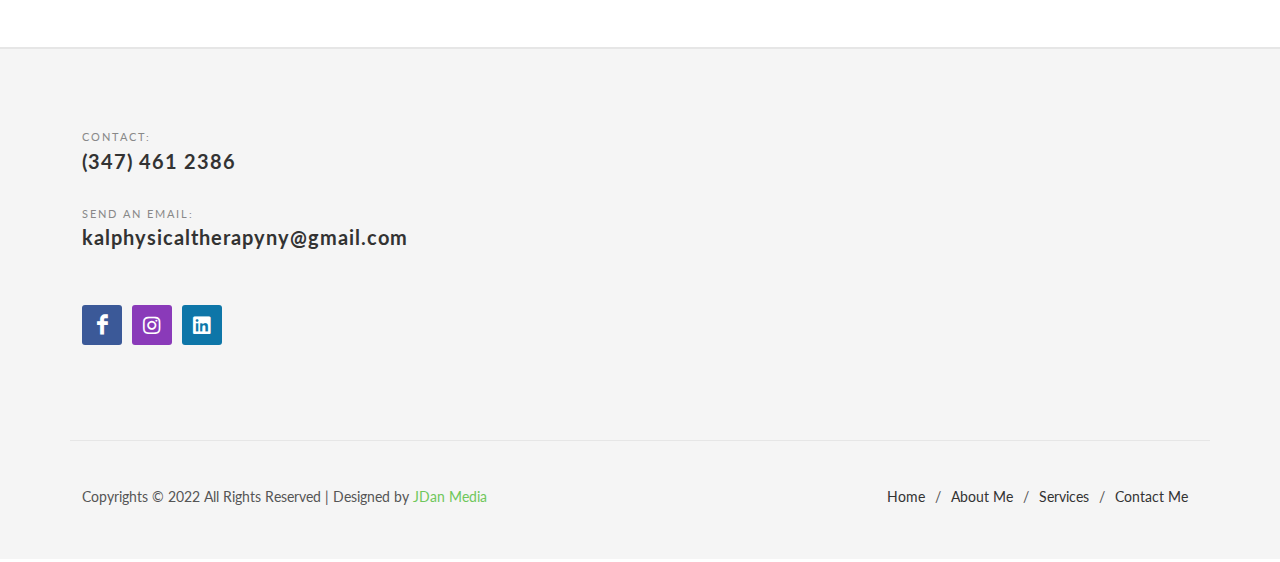
==== commit 50a51fff: "added linkedin buttons, added logo to slider" ====
--- a/about.html
+++ b/about.html
@@ -159,6 +159,10 @@
 											<i class="icon-instagram"></i>
 											<i class="icon-instagram"></i>
 										</a>
+										<a href="https://www.linkedin.com/in/dr-krystlelyn-leano-apostol-pt-dpt-89b185237" target="_blank" class="social-icon si-dark si-colored si-linkedin mb-0" style="margin-right: 10px;">
+											<i class="icon-linkedin"></i>
+											<i class="icon-linkedin"></i>
+										</a>
 										<a href="#"><small style="display: block; margin-top: 3px;"></a>
 									</div>
 								</div>
